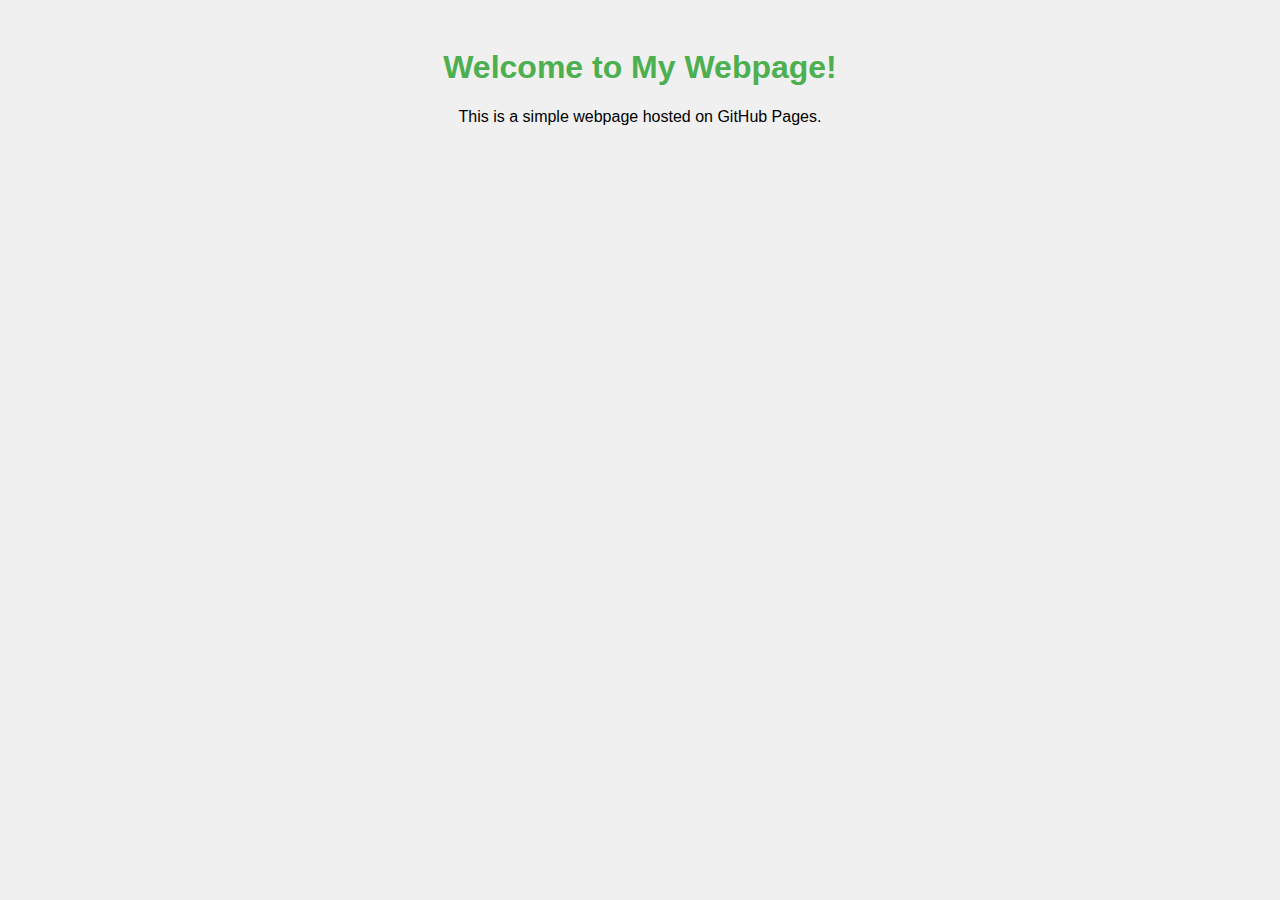
==== index.html @ ffbb71ef "Create index.html" ====
<!DOCTYPE html>
<html lang="en">
<head>
    <meta charset="UTF-8">
    <meta name="viewport" content="width=device-width, initial-scale=1.0">
    <title>My Simple Webpage</title>
    <style>
        body {
            font-family: Arial, sans-serif;
            text-align: center;
            background-color: #f0f0f0;
            padding: 20px;
        }
        h1 {
            color: #4CAF50;
        }
    </style>
</head>
<body>
    <h1>Welcome to My Webpage!</h1>
    <p>This is a simple webpage hosted on GitHub Pages.</p>
</body>
</html>
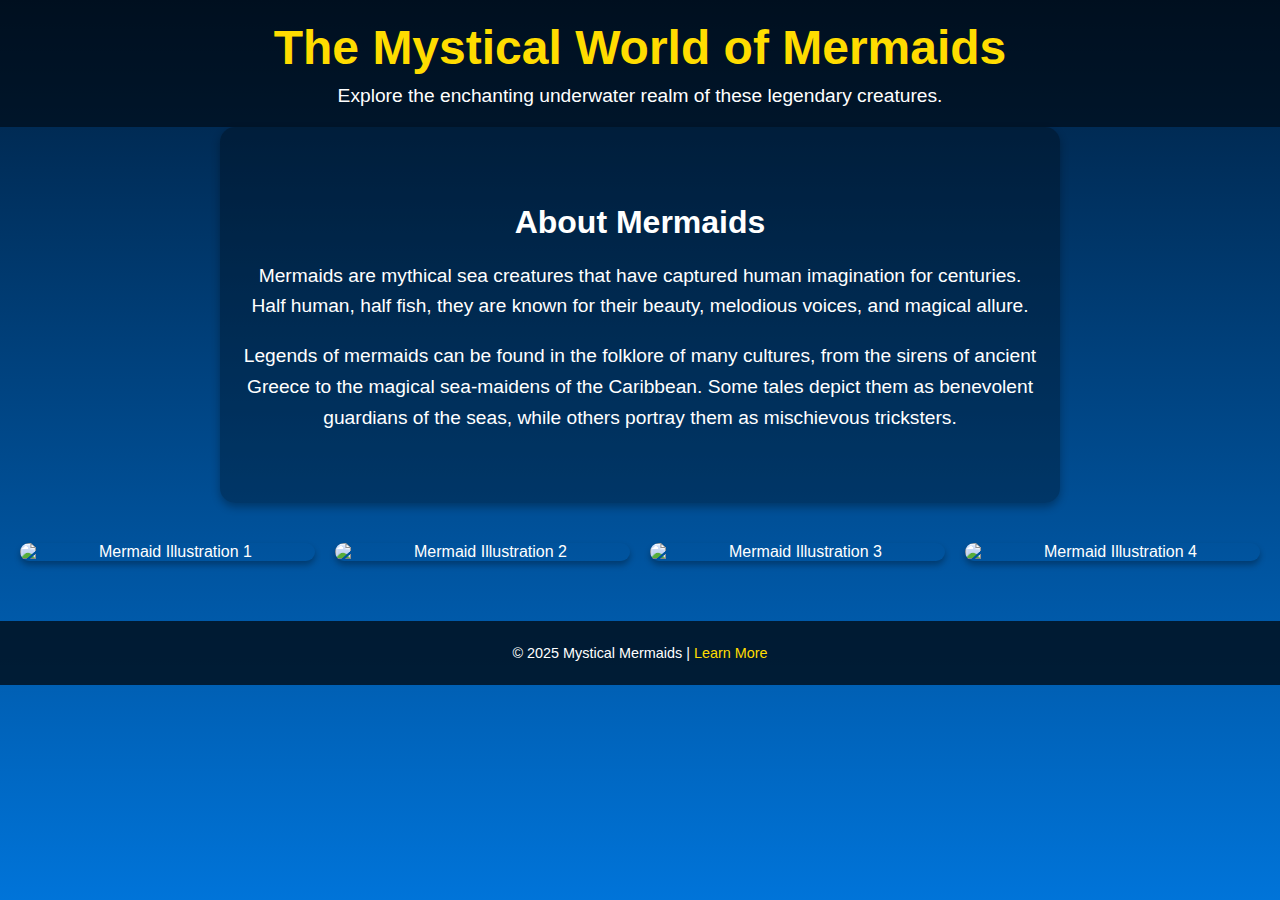
==== commit 260e9d0e: "Update index.html" ====
--- a/index.html
+++ b/index.html
@@ -3,21 +3,120 @@
 <head>
     <meta charset="UTF-8">
     <meta name="viewport" content="width=device-width, initial-scale=1.0">
-    <title>My Simple Webpage</title>
+    <title>Secrets of Mermaids</title>
     <style>
         body {
-            font-family: Arial, sans-serif;
+            margin: 0;
+            font-family: 'Arial', sans-serif;
+            color: #ffffff;
             text-align: center;
-            background-color: #f0f0f0;
+            background: linear-gradient(to bottom, #001f3f, #0074D9);
+            background-attachment: fixed;
+        }
+
+        header {
             padding: 20px;
+            background: rgba(0, 0, 0, 0.5);
         }
-        h1 {
-            color: #4CAF50;
+
+        header h1 {
+            font-size: 3rem;
+            color: #FFDC00;
+            margin: 0;
+        }
+
+        header p {
+            font-size: 1.2rem;
+            margin: 10px 0 0;
+        }
+
+        .intro {
+            padding: 50px 20px;
+            background: rgba(0, 0, 0, 0.3);
+            margin: 0 auto;
+            max-width: 800px;
+            border-radius: 15px;
+            box-shadow: 0 4px 8px rgba(0, 0, 0, 0.3);
+        }
+
+        .intro h2 {
+            font-size: 2rem;
+            margin-bottom: 20px;
+        }
+
+        .intro p {
+            font-size: 1.2rem;
+            line-height: 1.6;
+        }
+
+        .gallery {
+            display: grid;
+            grid-template-columns: repeat(auto-fit, minmax(200px, 1fr));
+            gap: 20px;
+            padding: 20px;
+            margin-top: 20px;
+        }
+
+        .gallery img {
+            width: 100%;
+            height: auto;
+            border-radius: 10px;
+            box-shadow: 0 4px 6px rgba(0, 0, 0, 0.3);
+            transition: transform 0.3s ease;
+        }
+
+        .gallery img:hover {
+            transform: scale(1.05);
+        }
+
+        footer {
+            margin-top: 40px;
+            padding: 10px;
+            background: rgba(0, 0, 0, 0.7);
+            font-size: 0.9rem;
+        }
+
+        footer a {
+            color: #FFDC00;
+            text-decoration: none;
+        }
+
+        footer a:hover {
+            text-decoration: underline;
         }
     </style>
 </head>
 <body>
-    <h1>Welcome to My Webpage!</h1>
-    <p>This is a simple webpage hosted on GitHub Pages.</p>
+    <header>
+        <h1>The Mystical World of Mermaids</h1>
+        <p>Explore the enchanting underwater realm of these legendary creatures.</p>
+    </header>
+
+    <section class="intro">
+        <h2>About Mermaids</h2>
+        <p>
+            Mermaids are mythical sea creatures that have captured human imagination for centuries. 
+            Half human, half fish, they are known for their beauty, melodious voices, and magical allure.
+        </p>
+        <p>
+            Legends of mermaids can be found in the folklore of many cultures, from the sirens of ancient Greece 
+            to the magical sea-maidens of the Caribbean. Some tales depict them as benevolent guardians of the seas, 
+            while others portray them as mischievous tricksters.
+        </p>
+    </section>
+
+    <section class="gallery">
+        <img src="https://source.unsplash.com/400x400/?mermaid,sea" alt="Mermaid Illustration 1">
+        <img src="https://source.unsplash.com/400x400/?ocean,underwater" alt="Mermaid Illustration 2">
+        <img src="https://source.unsplash.com/400x400/?fantasy,mermaid" alt="Mermaid Illustration 3">
+        <img src="https://source.unsplash.com/400x400/?coralreef,mermaid" alt="Mermaid Illustration 4">
+    </section>
+
+    <footer>
+        <p>
+            &copy; 2025 Mystical Mermaids | 
+            <a href="https://en.wikipedia.org/wiki/Mermaid" target="_blank">Learn More</a>
+        </p>
+    </footer>
 </body>
 </html>
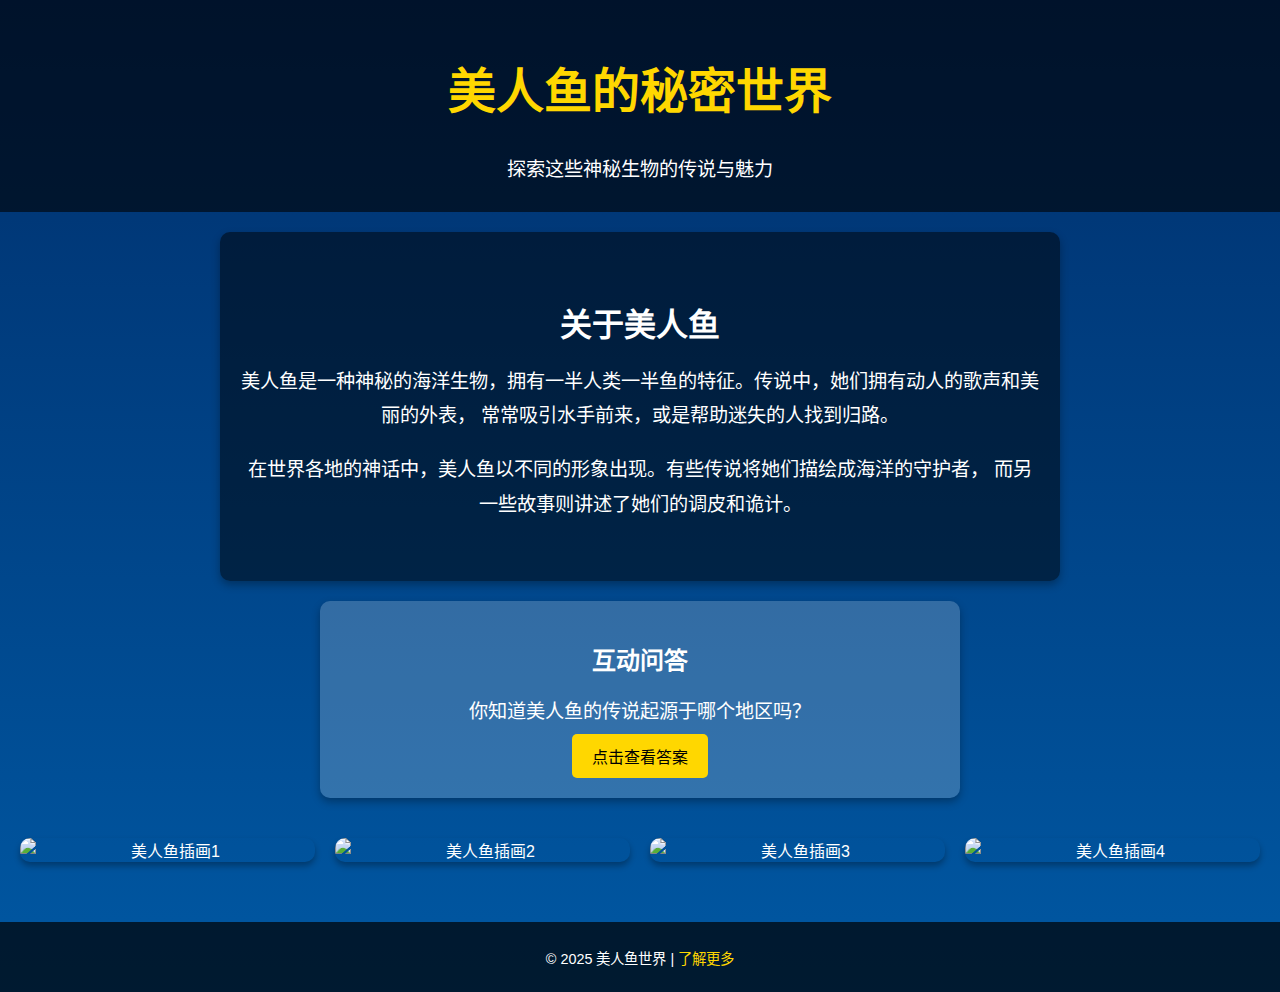
==== commit caff1605: "Update index.html" ====
--- a/index.html
+++ b/index.html
@@ -1,41 +1,39 @@
 <!DOCTYPE html>
-<html lang="en">
+<html lang="zh-CN">
 <head>
     <meta charset="UTF-8">
     <meta name="viewport" content="width=device-width, initial-scale=1.0">
-    <title>Secrets of Mermaids</title>
+    <title>美人鱼的秘密世界</title>
     <style>
         body {
             margin: 0;
             font-family: 'Arial', sans-serif;
-            color: #ffffff;
+            background: linear-gradient(to bottom, #002f6c, #0058a3);
+            color: #fff;
             text-align: center;
-            background: linear-gradient(to bottom, #001f3f, #0074D9);
-            background-attachment: fixed;
         }
 
         header {
             padding: 20px;
-            background: rgba(0, 0, 0, 0.5);
+            background: rgba(0, 0, 0, 0.6);
         }
 
         header h1 {
             font-size: 3rem;
-            color: #FFDC00;
-            margin: 0;
+            color: #ffd700;
         }
 
         header p {
             font-size: 1.2rem;
-            margin: 10px 0 0;
+            margin: 10px 0;
         }
 
         .intro {
-            padding: 50px 20px;
-            background: rgba(0, 0, 0, 0.3);
-            margin: 0 auto;
+            padding: 40px 20px;
+            background: rgba(0, 0, 0, 0.5);
+            margin: 20px auto;
             max-width: 800px;
-            border-radius: 15px;
+            border-radius: 10px;
             box-shadow: 0 4px 8px rgba(0, 0, 0, 0.3);
         }
 
@@ -46,7 +44,35 @@
 
         .intro p {
             font-size: 1.2rem;
-            line-height: 1.6;
+            line-height: 1.8;
+        }
+
+        .interaction {
+            padding: 20px;
+            margin: 20px auto;
+            max-width: 600px;
+            background: rgba(255, 255, 255, 0.2);
+            border-radius: 10px;
+            box-shadow: 0 4px 8px rgba(0, 0, 0, 0.3);
+        }
+
+        .interaction p {
+            font-size: 1.2rem;
+            margin-bottom: 10px;
+        }
+
+        .interaction button {
+            padding: 10px 20px;
+            background-color: #ffd700;
+            color: #000;
+            border: none;
+            border-radius: 5px;
+            cursor: pointer;
+            font-size: 1rem;
+        }
+
+        .interaction button:hover {
+            background-color: #ffae00;
         }
 
         .gallery {
@@ -77,7 +103,7 @@
         }
 
         footer a {
-            color: #FFDC00;
+            color: #ffd700;
             text-decoration: none;
         }
 
@@ -88,35 +114,47 @@
 </head>
 <body>
     <header>
-        <h1>The Mystical World of Mermaids</h1>
-        <p>Explore the enchanting underwater realm of these legendary creatures.</p>
+        <h1>美人鱼的秘密世界</h1>
+        <p>探索这些神秘生物的传说与魅力</p>
     </header>
 
     <section class="intro">
-        <h2>About Mermaids</h2>
+        <h2>关于美人鱼</h2>
         <p>
-            Mermaids are mythical sea creatures that have captured human imagination for centuries. 
-            Half human, half fish, they are known for their beauty, melodious voices, and magical allure.
+            美人鱼是一种神秘的海洋生物，拥有一半人类一半鱼的特征。传说中，她们拥有动人的歌声和美丽的外表，
+            常常吸引水手前来，或是帮助迷失的人找到归路。
         </p>
         <p>
-            Legends of mermaids can be found in the folklore of many cultures, from the sirens of ancient Greece 
-            to the magical sea-maidens of the Caribbean. Some tales depict them as benevolent guardians of the seas, 
-            while others portray them as mischievous tricksters.
+            在世界各地的神话中，美人鱼以不同的形象出现。有些传说将她们描绘成海洋的守护者，
+            而另一些故事则讲述了她们的调皮和诡计。
         </p>
     </section>
 
+    <section class="interaction">
+        <h2>互动问答</h2>
+        <p>你知道美人鱼的传说起源于哪个地区吗？</p>
+        <button onclick="showAnswer()">点击查看答案</button>
+        <p id="answer" style="margin-top: 10px; display: none;">美人鱼的传说起源于多个地区，包括古希腊和中东的神话。</p>
+    </section>
+
     <section class="gallery">
-        <img src="https://source.unsplash.com/400x400/?mermaid,sea" alt="Mermaid Illustration 1">
-        <img src="https://source.unsplash.com/400x400/?ocean,underwater" alt="Mermaid Illustration 2">
-        <img src="https://source.unsplash.com/400x400/?fantasy,mermaid" alt="Mermaid Illustration 3">
-        <img src="https://source.unsplash.com/400x400/?coralreef,mermaid" alt="Mermaid Illustration 4">
+        <img src="https://source.unsplash.com/400x400/?mermaid,sea" alt="美人鱼插画1">
+        <img src="https://source.unsplash.com/400x400/?ocean,underwater" alt="美人鱼插画2">
+        <img src="https://source.unsplash.com/400x400/?fantasy,mermaid" alt="美人鱼插画3">
+        <img src="https://source.unsplash.com/400x400/?coralreef,mermaid" alt="美人鱼插画4">
     </section>
 
     <footer>
         <p>
-            &copy; 2025 Mystical Mermaids | 
-            <a href="https://en.wikipedia.org/wiki/Mermaid" target="_blank">Learn More</a>
+            &copy; 2025 美人鱼世界 | 
+            <a href="https://zh.wikipedia.org/wiki/%E7%BE%8E%E4%BA%BA%E9%B1%BC" target="_blank">了解更多</a>
         </p>
     </footer>
+
+    <script>
+        function showAnswer() {
+            document.getElementById('answer').style.display = 'block';
+        }
+    </script>
 </body>
 </html>
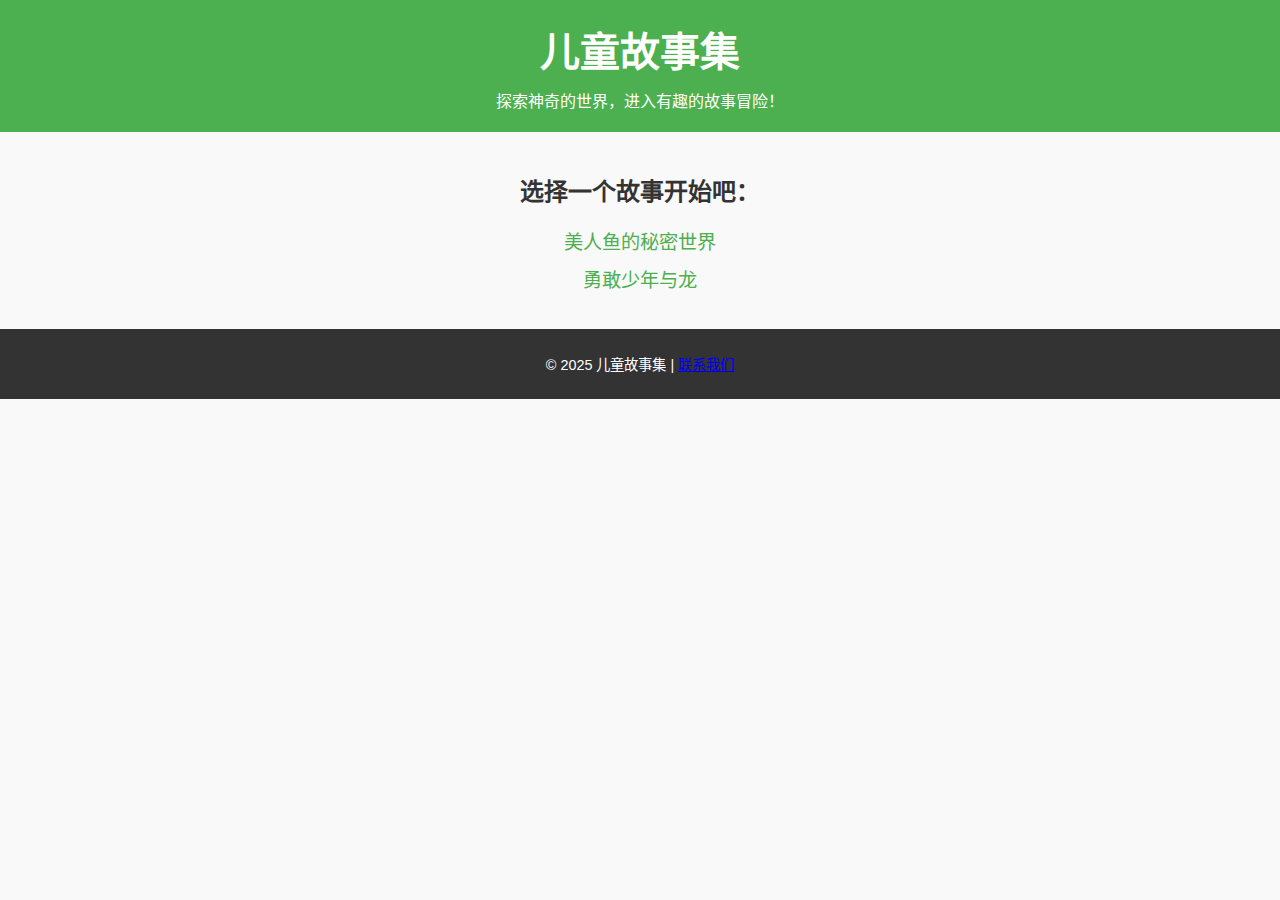
==== commit 9a759023: "更新网页设计" ====
--- a/index.html
+++ b/index.html
@@ -3,158 +3,25 @@
 <head>
     <meta charset="UTF-8">
     <meta name="viewport" content="width=device-width, initial-scale=1.0">
-    <title>美人鱼的秘密世界</title>
-    <style>
-        body {
-            margin: 0;
-            font-family: 'Arial', sans-serif;
-            background: linear-gradient(to bottom, #002f6c, #0058a3);
-            color: #fff;
-            text-align: center;
-        }
-
-        header {
-            padding: 20px;
-            background: rgba(0, 0, 0, 0.6);
-        }
-
-        header h1 {
-            font-size: 3rem;
-            color: #ffd700;
-        }
-
-        header p {
-            font-size: 1.2rem;
-            margin: 10px 0;
-        }
-
-        .intro {
-            padding: 40px 20px;
-            background: rgba(0, 0, 0, 0.5);
-            margin: 20px auto;
-            max-width: 800px;
-            border-radius: 10px;
-            box-shadow: 0 4px 8px rgba(0, 0, 0, 0.3);
-        }
-
-        .intro h2 {
-            font-size: 2rem;
-            margin-bottom: 20px;
-        }
-
-        .intro p {
-            font-size: 1.2rem;
-            line-height: 1.8;
-        }
-
-        .interaction {
-            padding: 20px;
-            margin: 20px auto;
-            max-width: 600px;
-            background: rgba(255, 255, 255, 0.2);
-            border-radius: 10px;
-            box-shadow: 0 4px 8px rgba(0, 0, 0, 0.3);
-        }
-
-        .interaction p {
-            font-size: 1.2rem;
-            margin-bottom: 10px;
-        }
-
-        .interaction button {
-            padding: 10px 20px;
-            background-color: #ffd700;
-            color: #000;
-            border: none;
-            border-radius: 5px;
-            cursor: pointer;
-            font-size: 1rem;
-        }
-
-        .interaction button:hover {
-            background-color: #ffae00;
-        }
-
-        .gallery {
-            display: grid;
-            grid-template-columns: repeat(auto-fit, minmax(200px, 1fr));
-            gap: 20px;
-            padding: 20px;
-            margin-top: 20px;
-        }
-
-        .gallery img {
-            width: 100%;
-            height: auto;
-            border-radius: 10px;
-            box-shadow: 0 4px 6px rgba(0, 0, 0, 0.3);
-            transition: transform 0.3s ease;
-        }
-
-        .gallery img:hover {
-            transform: scale(1.05);
-        }
-
-        footer {
-            margin-top: 40px;
-            padding: 10px;
-            background: rgba(0, 0, 0, 0.7);
-            font-size: 0.9rem;
-        }
-
-        footer a {
-            color: #ffd700;
-            text-decoration: none;
-        }
-
-        footer a:hover {
-            text-decoration: underline;
-        }
-    </style>
+    <title>儿童故事集</title>
+    <link rel="stylesheet" href="styles.css">
 </head>
 <body>
     <header>
-        <h1>美人鱼的秘密世界</h1>
-        <p>探索这些神秘生物的传说与魅力</p>
+        <h1>儿童故事集</h1>
+        <p>探索神奇的世界，进入有趣的故事冒险！</p>
     </header>
 
-    <section class="intro">
-        <h2>关于美人鱼</h2>
-        <p>
-            美人鱼是一种神秘的海洋生物，拥有一半人类一半鱼的特征。传说中，她们拥有动人的歌声和美丽的外表，
-            常常吸引水手前来，或是帮助迷失的人找到归路。
-        </p>
-        <p>
-            在世界各地的神话中，美人鱼以不同的形象出现。有些传说将她们描绘成海洋的守护者，
-            而另一些故事则讲述了她们的调皮和诡计。
-        </p>
-    </section>
-
-    <section class="interaction">
-        <h2>互动问答</h2>
-        <p>你知道美人鱼的传说起源于哪个地区吗？</p>
-        <button onclick="showAnswer()">点击查看答案</button>
-        <p id="answer" style="margin-top: 10px; display: none;">美人鱼的传说起源于多个地区，包括古希腊和中东的神话。</p>
-    </section>
-
-    <section class="gallery">
-        <img src="https://source.unsplash.com/400x400/?mermaid,sea" alt="美人鱼插画1">
-        <img src="https://source.unsplash.com/400x400/?ocean,underwater" alt="美人鱼插画2">
-        <img src="https://source.unsplash.com/400x400/?fantasy,mermaid" alt="美人鱼插画3">
-        <img src="https://source.unsplash.com/400x400/?coralreef,mermaid" alt="美人鱼插画4">
-    </section>
+    <main class="story-list">
+        <h2>选择一个故事开始吧：</h2>
+        <ul>
+            <li><a href="stories/mermaid.html">美人鱼的秘密世界</a></li>
+            <li><a href="stories/dragon.html">勇敢少年与龙</a></li>
+        </ul>
+    </main>
 
     <footer>
-        <p>
-            &copy; 2025 美人鱼世界 | 
-            <a href="https://zh.wikipedia.org/wiki/%E7%BE%8E%E4%BA%BA%E9%B1%BC" target="_blank">了解更多</a>
-        </p>
+        <p>&copy; 2025 儿童故事集 | <a href="#">联系我们</a></p>
     </footer>
-
-    <script>
-        function showAnswer() {
-            document.getElementById('answer').style.display = 'block';
-        }
-    </script>
 </body>
 </html>
--- a/styles.css
+++ b/styles.css
@@ -0,0 +1,52 @@
+body {
+    margin: 0;
+    font-family: 'Arial', sans-serif;
+    color: #333;
+    background: #f9f9f9;
+    text-align: center;
+}
+
+header {
+    background: #4CAF50;
+    color: #fff;
+    padding: 20px;
+}
+
+header h1 {
+    margin: 0;
+    font-size: 2.5rem;
+}
+
+header p {
+    margin: 10px 0 0;
+}
+
+main {
+    padding: 20px;
+}
+
+.story-list ul {
+    list-style: none;
+    padding: 0;
+}
+
+.story-list li {
+    margin: 10px 0;
+    font-size: 1.2rem;
+}
+
+.story-list a {
+    color: #4CAF50;
+    text-decoration: none;
+}
+
+.story-list a:hover {
+    text-decoration: underline;
+}
+
+footer {
+    background: #333;
+    color: #fff;
+    padding: 10px;
+    font-size: 0.9rem;
+}
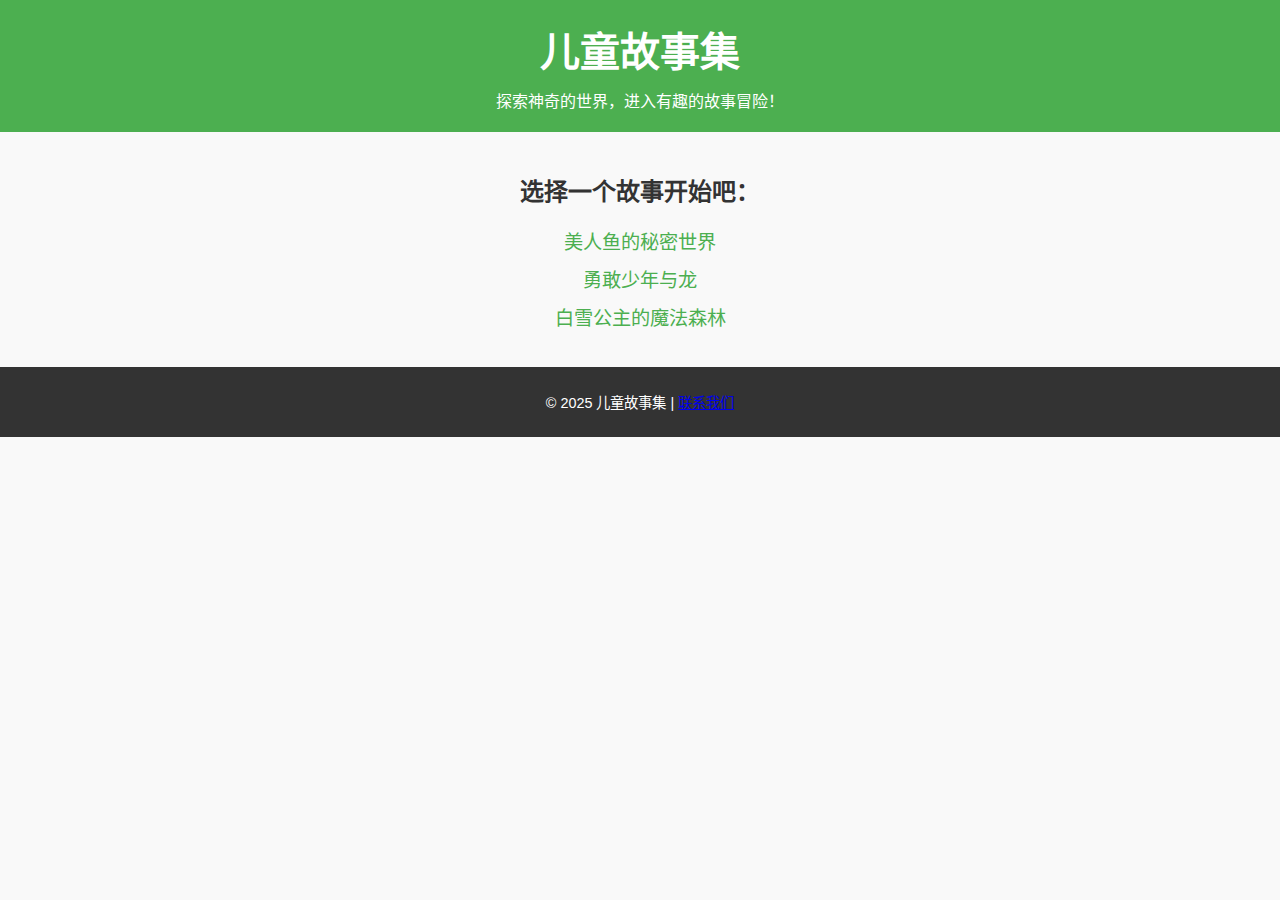
==== commit 0e68cac0: "add snowwhite story" ====
--- a/index.html
+++ b/index.html
@@ -17,6 +17,7 @@
         <ul>
             <li><a href="stories/mermaid.html">美人鱼的秘密世界</a></li>
             <li><a href="stories/dragon.html">勇敢少年与龙</a></li>
+            <li><a href="stories/snowwhite.html">白雪公主的魔法森林</a></li>
         </ul>
     </main>
 
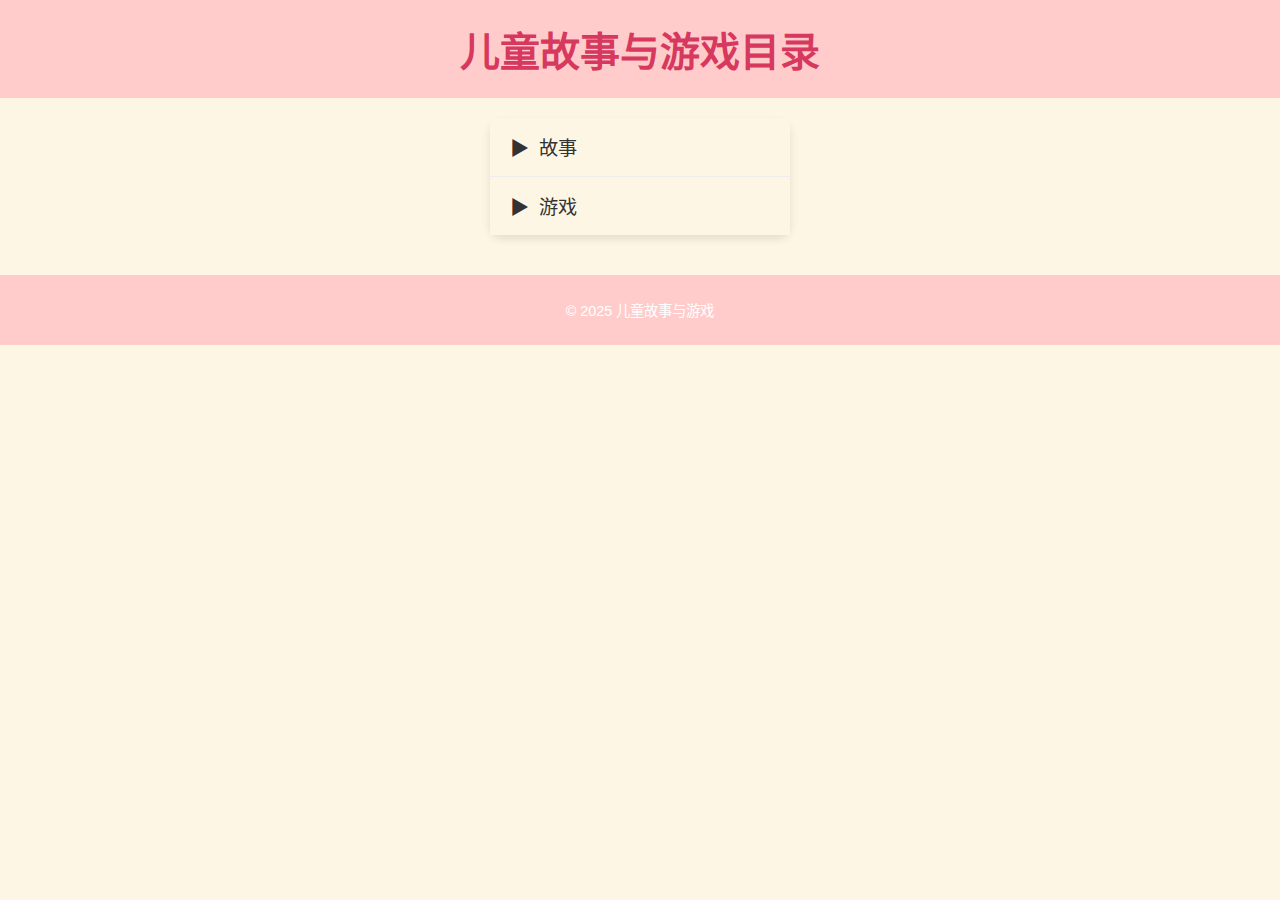
==== commit 4d4d4304: "add snake game" ====
--- a/index.html
+++ b/index.html
@@ -3,26 +3,144 @@
 <head>
     <meta charset="UTF-8">
     <meta name="viewport" content="width=device-width, initial-scale=1.0">
-    <title>儿童故事集</title>
+    <title>儿童故事与游戏目录</title>
     <link rel="stylesheet" href="styles.css">
+    <style>
+        body {
+            font-family: Arial, sans-serif;
+            background-color: #fef6e4;
+            color: #333;
+            margin: 0;
+            padding: 0;
+        }
+
+        header {
+            background-color: #ffcccb;
+            padding: 20px;
+            text-align: center;
+        }
+
+        header h1 {
+            margin: 0;
+            font-size: 2.5rem;
+            color: #d7385e;
+        }
+
+        main {
+            padding: 20px;
+            display: flex;
+            justify-content: center;
+        }
+
+        .treeview {
+            list-style: none;
+            padding: 0;
+            margin: 0;
+            width: 300px;
+            background: #fff;
+            border-radius: 12px;
+            box-shadow: 0 4px 8px rgba(0, 0, 0, 0.1);
+        }
+
+        .treeview li {
+            border-bottom: 1px solid #eee;
+            position: relative;
+        }
+
+        .treeview li:last-child {
+            border-bottom: none;
+        }
+
+        .treeview input[type="checkbox"] {
+            display: none;
+        }
+
+        .treeview label {
+            cursor: pointer;
+            display: flex;
+            align-items: center;
+            padding: 15px 20px;
+            font-size: 1.2rem;
+            background-color: #fef6e4;
+            transition: background-color 0.3s;
+        }
+
+        .treeview label:hover {
+            background-color: #ffdccd;
+        }
+
+        .treeview label::before {
+            content: "▶";
+            margin-right: 10px;
+            transition: transform 0.2s;
+        }
+
+        .treeview input[type="checkbox"]:checked + label::before {
+            transform: rotate(90deg);
+        }
+
+        .treeview ul {
+            display: none;
+            padding-left: 20px;
+            background-color: #fff;
+        }
+
+        .treeview input[type="checkbox"]:checked ~ ul {
+            display: block;
+        }
+
+        .treeview a {
+            text-decoration: none;
+            font-size: 1rem;
+            color: #333;
+            background-color: #ffe6c8;
+            padding: 10px 15px;
+            border-radius: 8px;
+            display: inline-block;
+            margin: 5px 0;
+            transition: background-color 0.3s, transform 0.2s;
+        }
+
+        .treeview a:hover {
+            background-color: #ff9248;
+            transform: scale(1.05);
+            color: #fff;
+        }
+
+        footer {
+            text-align: center;
+            padding: 10px;
+            background-color: #ffcccb;
+            margin-top: 20px;
+        }
+    </style>
 </head>
 <body>
     <header>
-        <h1>儿童故事集</h1>
-        <p>探索神奇的世界，进入有趣的故事冒险！</p>
+        <h1>儿童故事与游戏目录</h1>
     </header>
-
-    <main class="story-list">
-        <h2>选择一个故事开始吧：</h2>
-        <ul>
-            <li><a href="stories/mermaid.html">美人鱼的秘密世界</a></li>
-            <li><a href="stories/dragon.html">勇敢少年与龙</a></li>
-            <li><a href="stories/snowwhite.html">白雪公主的魔法森林</a></li>
+    <main>
+        <ul class="treeview">
+            <li>
+                <input type="checkbox" id="stories">
+                <label for="stories">故事</label>
+                <ul>
+                    <li><a href="stories/mermaid.html">美人鱼的奇幻冒险</a></li>
+                    <li><a href="stories/kidvsdragon.html">勇敢少年与龙</a></li>
+                    <li><a href="stories/snowwhite.html">白雪公主的魔法森林</a></li>
+                </ul>
+            </li>
+            <li>
+                <input type="checkbox" id="games">
+                <label for="games">游戏</label>
+                <ul>
+                    <li><a href="games/snake_game.html">贪吃蛇小游戏</a></li>
+                </ul>
+            </li>
         </ul>
     </main>
-
     <footer>
-        <p>&copy; 2025 儿童故事集 | <a href="#">联系我们</a></p>
+        <p>&copy; 2025 儿童故事与游戏</p>
     </footer>
 </body>
 </html>
